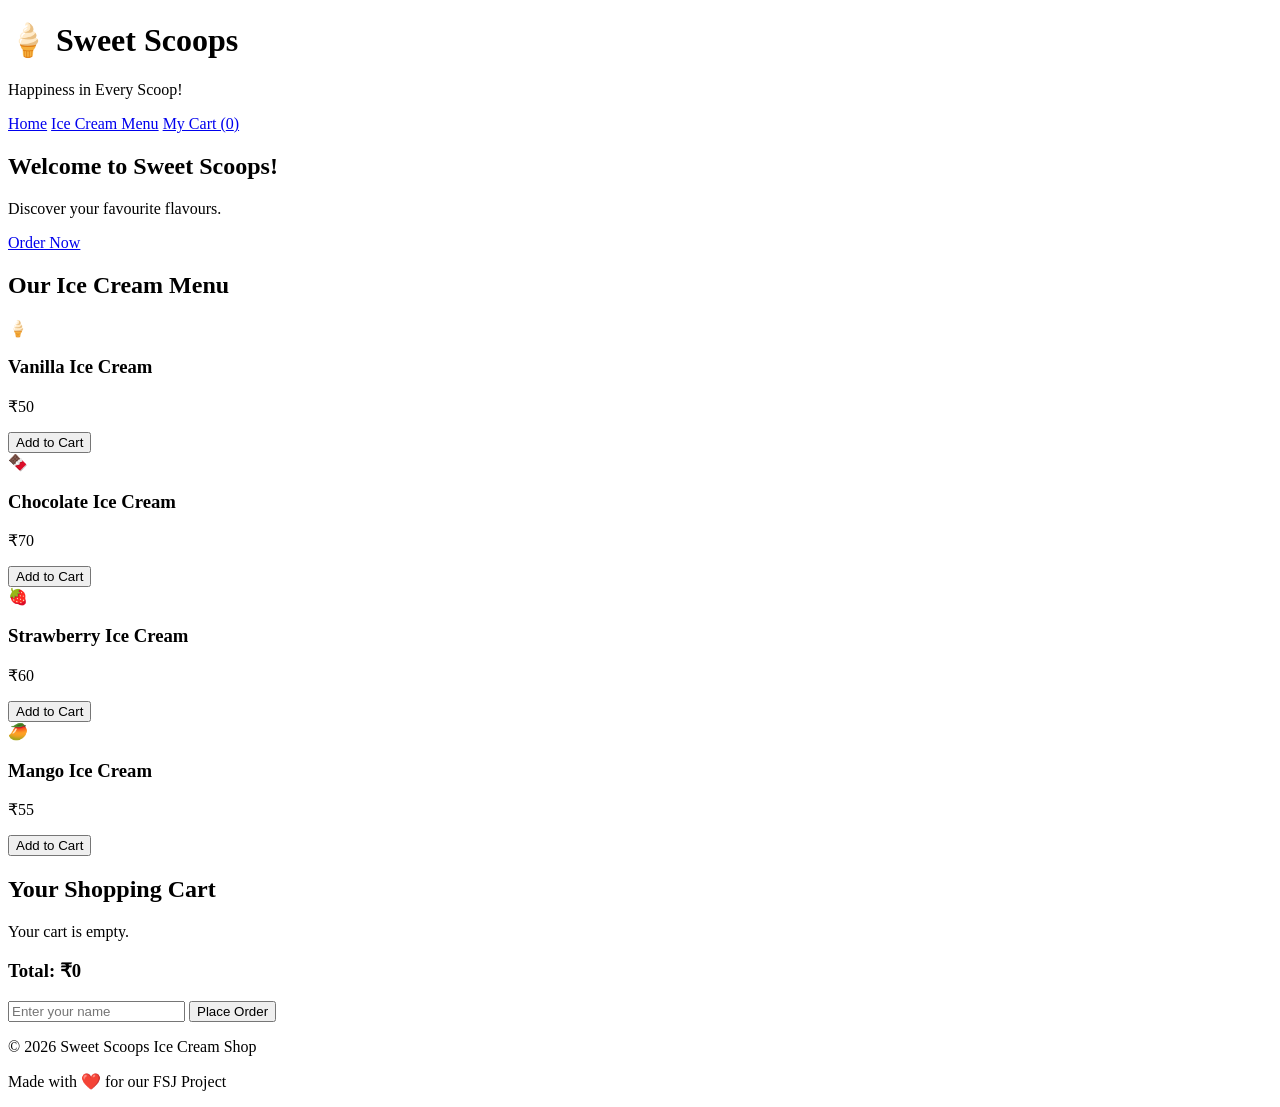
==== index.html @ 0f03e1d2 "Create index.html" ====
<!DOCTYPE html>
<html lang="en">
<head>
    <meta charset="UTF-8">
    <meta name="viewport" content="width=device-width, initial-scale=1.0">
    <title>Sweet Scoops Ice Cream Shop</title>
    <link rel="stylesheet" href="style.css">
</head>
<body>

<header>
    <h1>🍦 Sweet Scoops</h1>
    <p>Happiness in Every Scoop!</p>
</header>

<nav>
    <a href="#home">Home</a>
    <a href="#menu">Ice Cream Menu</a>
    <a href="#cart">My Cart (<span id="cart-count">0</span>)</a>
</nav>

<section class="hero" id="home">
    <h2>Welcome to Sweet Scoops!</h2>
    <p>Discover your favourite flavours.</p>
    <a href="#menu" class="button">Order Now</a>
</section>

<section id="menu">
    <h2>Our Ice Cream Menu</h2>

    <div class="products">

        <div class="card">
 <div class="emoji">🍦</div>
            <h3>Vanilla Ice Cream</h3>
            <p>₹50</p>
            <button onclick="addToCart('Vanilla Ice Cream', 50)">
                Add to Cart
            </button>
        </div>

        <div class="card">
            <div class="emoji">🍫</div>
            <h3>Chocolate Ice Cream</h3>
            <p>₹70</p>
            <button onclick="addToCart('Chocolate Ice Cream', 70)">
                Add to Cart
            </button>
        </div>

        <div class="card">
            <div class="emoji">🍓</div>
            <h3>Strawberry Ice Cream</h3>
            <p>₹60</p>
            <button onclick="addToCart('Strawberry Ice Cream', 60)">
                Add to Cart
            </button>
        </div>

        <div class="card">
            <div class="emoji">🥭</div>
            <h3>Mango Ice Cream</h3>
            <p>₹55</p>
            <button onclick="addToCart('Mango Ice Cream', 55)">
                Add to Cart
            </button>
        </div>

    </div>
</section>

<section id="cart">
    <h2>Your Shopping Cart</h2>
    <div id="cart-items">Your cart is empty.</div>
    <h3>Total: ₹<span id="total">0</span></h3>

    <input type="text" id="customer-name"
           placeholder="Enter your name">

    <button onclick="placeOrder()">Place Order</button>
</section>

<footer>
    <p>© 2026 Sweet Scoops Ice Cream Shop</p>
    <p>Made with ❤️ for our FSJ Project</p>
</footer>

<script src="script.js"></script>
</body>
</html>
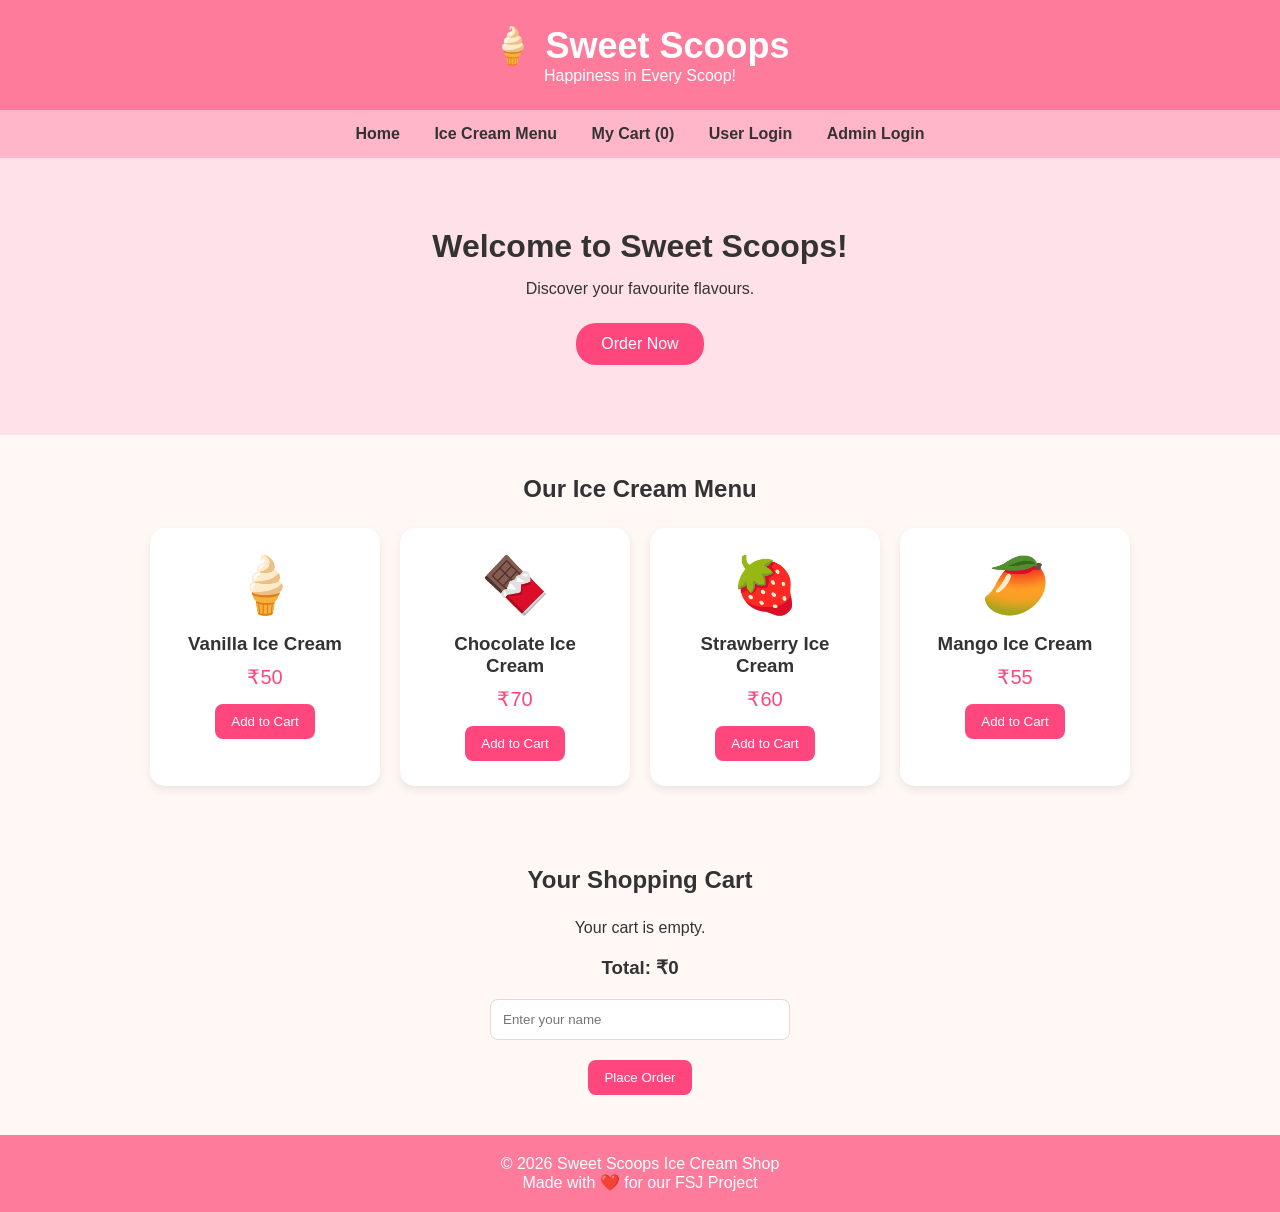
==== commit e8ce9b03: "Add login links to navigation menu" ====
--- a/index.html
+++ b/index.html
@@ -17,6 +17,8 @@
     <a href="#home">Home</a>
     <a href="#menu">Ice Cream Menu</a>
     <a href="#cart">My Cart (<span id="cart-count">0</span>)</a>
+    <a href="login.html">User Login</a>
+    <a href="admin-login.html">Admin Login</a>
 </nav>
 
 <section class="hero" id="home">
--- a/style.css
+++ b/style.css
@@ -0,0 +1,154 @@
+* {
+    margin: 0;
+    padding: 0;
+    box-sizing: border-box;
+}
+
+body {
+    font-family: Arial, sans-serif;
+    background: #fff8f5;
+    color: #333;
+}
+
+header {
+    background: #ff7b9c;
+    color: white;
+    text-align: center;
+    padding: 25px;
+}
+
+header h1 {
+    font-size: 36px;
+}
+
+nav {
+    background: #ffb6c8;
+    padding: 15px;
+    text-align: center;
+}
+
+nav a {
+    text-decoration: none;
+    color: #333;
+    margin: 0 15px;
+    font-weight: bold;
+}
+
+.hero {
+    text-align: center;
+    padding: 70px 20px;
+    background: #ffe1e9;
+}
+
+.hero h2 {
+    font-size: 32px;
+    margin-bottom: 15px;
+}
+
+.hero p {
+    margin-bottom: 25px;
+}
+
+.button {
+    display: inline-block;
+    background: #ff477e;
+    color: white;
+    text-decoration: none;
+    padding: 12px 25px;
+    border-radius: 20px;
+}
+
+section {
+    padding: 40px 20px;
+    text-align: center;
+}
+
+section h2 {
+    margin-bottom: 25px;
+}
+
+.products {
+    display: flex;
+    justify-content: center;
+    flex-wrap: wrap;
+    gap: 20px;
+}
+
+.card {
+    background: white;
+    width: 230px;
+    padding: 25px;
+    border-radius: 15px;
+    box-shadow: 0 4px 10px #00000015;
+}
+
+.emoji {
+    font-size: 55px;
+    margin-bottom: 15px;
+}
+
+.card h3 {
+    margin-bottom: 10px;
+}
+
+.card p {
+    color: #ff477e;
+    font-size: 20px;
+    margin-bottom: 15px;
+}
+
+button {
+    background: #ff477e;
+    color: white;
+    border: none;
+    padding: 10px 16px;
+    border-radius: 8px;
+    cursor: pointer;
+}
+
+button:hover,
+.button:hover {
+    background: #e52f68;
+}
+
+#cart-items {
+    margin: 20px auto;
+    max-width: 500px;
+}
+
+.cart-row {
+    display: flex;
+    justify-content: space-between;
+    gap: 10px;
+    margin: 10px 0;
+    padding: 12px;
+    background: white;
+    border-radius: 8px;
+}
+
+#customer-name {
+    display: block;
+    margin: 20px auto;
+    padding: 12px;
+    width: min(300px, 90%);
+    border: 1px solid #ddd;
+    border-radius: 8px;
+}
+
+footer {
+    background: #ff7b9c;
+    color: white;
+    text-align: center;
+    padding: 20px;
+}
+
+@media (max-width: 600px) {
+    nav a {
+        display: inline-block;
+        margin: 8px;
+    }
+
+    .hero h2 {
+        font-size: 25px;
+    }
+}
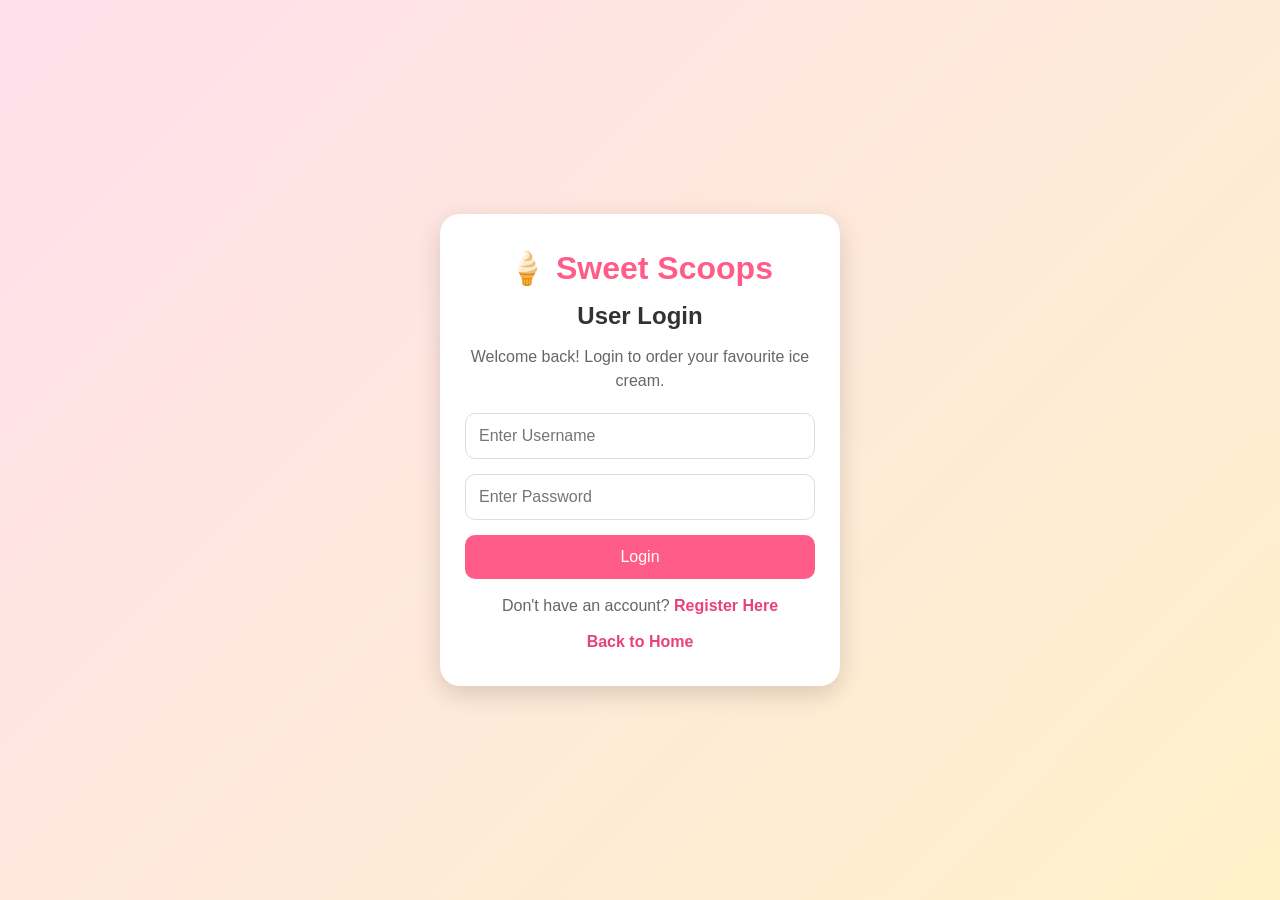
==== commit 7f4f40c5: "Change title to 'Sweet Scoops - Login' and redirect Updated the title for the login page and redirec" ====
--- a/index.html
+++ b/index.html
@@ -3,90 +3,11 @@
 <head>
     <meta charset="UTF-8">
     <meta name="viewport" content="width=device-width, initial-scale=1.0">
-    <title>Sweet Scoops Ice Cream Shop</title>
-    <link rel="stylesheet" href="style.css">
+    <title>Sweet Scoops - Login</title>
 </head>
 <body>
-
-<header>
-    <h1>🍦 Sweet Scoops</h1>
-    <p>Happiness in Every Scoop!</p>
-</header>
-
-<nav>
-    <a href="#home">Home</a>
-    <a href="#menu">Ice Cream Menu</a>
-    <a href="#cart">My Cart (<span id="cart-count">0</span>)</a>
-    <a href="login.html">User Login</a>
-    <a href="admin-login.html">Admin Login</a>
-</nav>
-
-<section class="hero" id="home">
-    <h2>Welcome to Sweet Scoops!</h2>
-    <p>Discover your favourite flavours.</p>
-    <a href="#menu" class="button">Order Now</a>
-</section>
-
-<section id="menu">
-    <h2>Our Ice Cream Menu</h2>
-
-    <div class="products">
-
-        <div class="card">
- <div class="emoji">🍦</div>
-            <h3>Vanilla Ice Cream</h3>
-            <p>₹50</p>
-            <button onclick="addToCart('Vanilla Ice Cream', 50)">
-                Add to Cart
-            </button>
-        </div>
-
-        <div class="card">
-            <div class="emoji">🍫</div>
-            <h3>Chocolate Ice Cream</h3>
-            <p>₹70</p>
-            <button onclick="addToCart('Chocolate Ice Cream', 70)">
-                Add to Cart
-            </button>
-        </div>
-
-        <div class="card">
-            <div class="emoji">🍓</div>
-            <h3>Strawberry Ice Cream</h3>
-            <p>₹60</p>
-            <button onclick="addToCart('Strawberry Ice Cream', 60)">
-                Add to Cart
-            </button>
-        </div>
-
-        <div class="card">
-            <div class="emoji">🥭</div>
-            <h3>Mango Ice Cream</h3>
-            <p>₹55</p>
-            <button onclick="addToCart('Mango Ice Cream', 55)">
-                Add to Cart
-            </button>
-        </div>
-
-    </div>
-</section>
-
-<section id="cart">
-    <h2>Your Shopping Cart</h2>
-    <div id="cart-items">Your cart is empty.</div>
-    <h3>Total: ₹<span id="total">0</span></h3>
-
-    <input type="text" id="customer-name"
-           placeholder="Enter your name">
-
-    <button onclick="placeOrder()">Place Order</button>
-</section>
-
-<footer>
-    <p>© 2026 Sweet Scoops Ice Cream Shop</p>
-    <p>Made with ❤️ for our FSJ Project</p>
-</footer>
-
-<script src="script.js"></script>
+    <script>
+        window.location.replace("login.html");
+    </script>
 </body>
 </html>
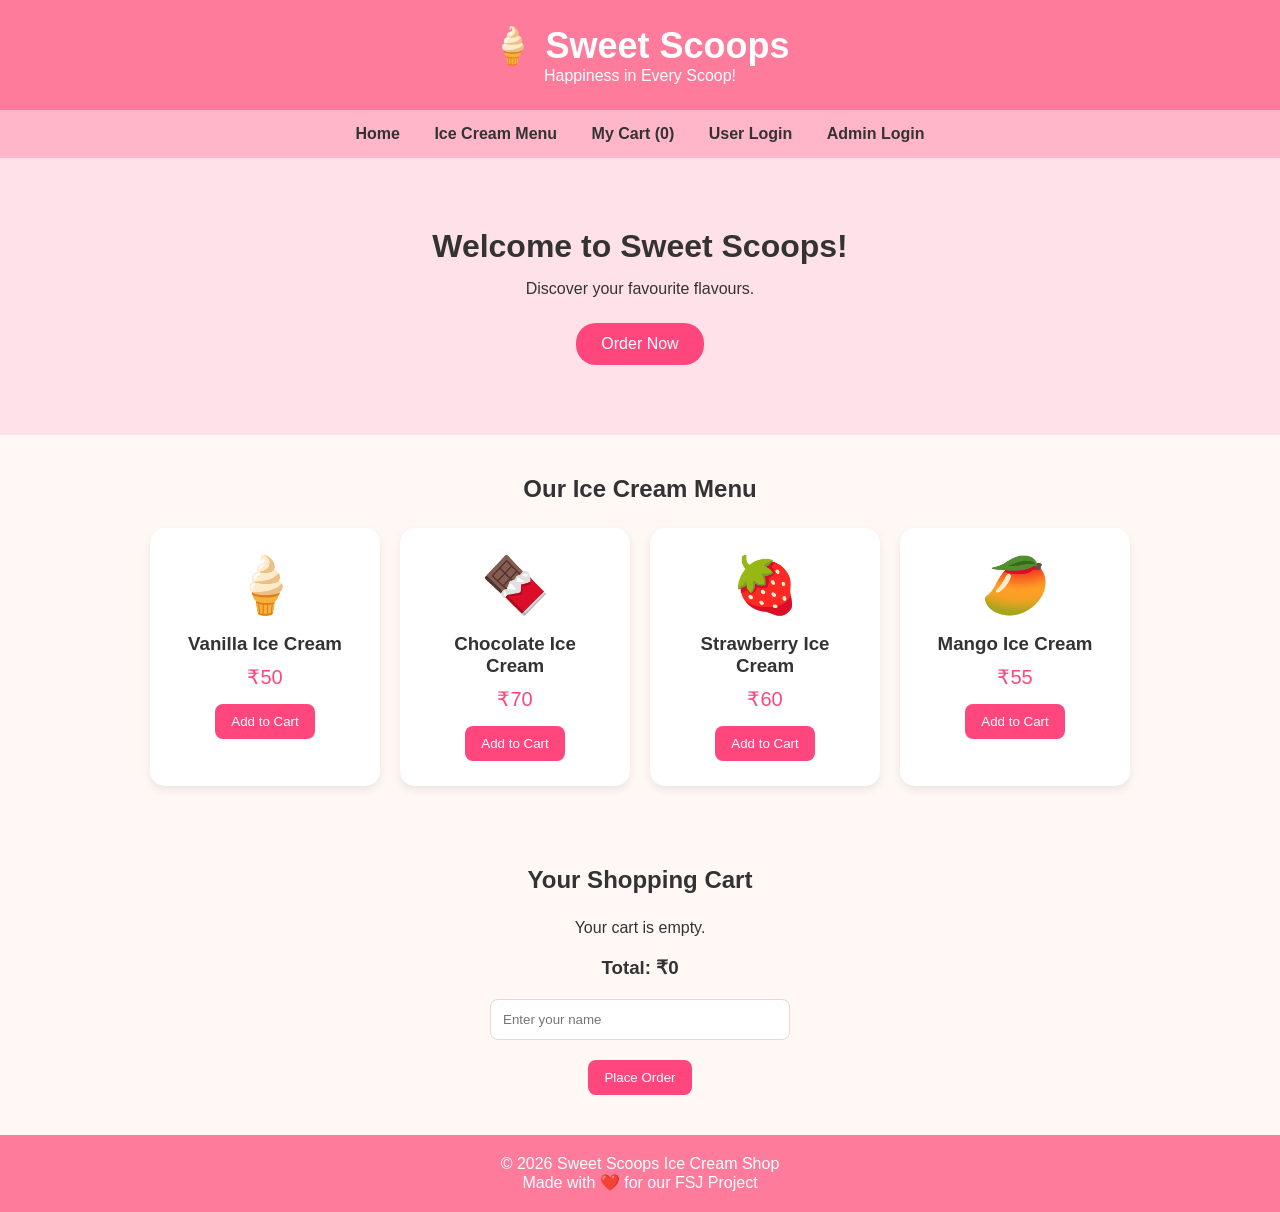
==== commit 1f5779ed: "Enhance index.html with new layout and content Updated the title and added header, navigation, and s" ====
--- a/index.html
+++ b/index.html
@@ -3,11 +3,78 @@
 <head>
     <meta charset="UTF-8">
     <meta name="viewport" content="width=device-width, initial-scale=1.0">
-    <title>Sweet Scoops - Login</title>
+    <title>Sweet Scoops Ice Cream Shop</title>
+    <link rel="stylesheet" href="style.css">
 </head>
 <body>
-    <script>
-        window.location.replace("login.html");
-    </script>
+
+<header>
+    <h1>🍦 Sweet Scoops</h1>
+    <p>Happiness in Every Scoop!</p>
+</header>
+
+<nav>
+    <a href="#home">Home</a>
+    <a href="#menu">Ice Cream Menu</a>
+    <a href="#cart">My Cart (<span id="cart-count">0</span>)</a>
+    <a href="login.html">User Login</a>
+    <a href="admin-login.html">Admin Login</a>
+</nav>
+
+<section class="hero" id="home">
+    <h2>Welcome to Sweet Scoops!</h2>
+    <p>Discover your favourite flavours.</p>
+    <a href="#menu" class="button">Order Now</a>
+</section>
+
+<section id="menu">
+    <h2>Our Ice Cream Menu</h2>
+
+    <div class="products">
+        <div class="card">
+            <div class="emoji">🍦</div>
+            <h3>Vanilla Ice Cream</h3>
+            <p>₹50</p>
+            <button onclick="addToCart('Vanilla Ice Cream', 50)">Add to Cart</button>
+        </div>
+
+        <div class="card">
+            <div class="emoji">🍫</div>
+            <h3>Chocolate Ice Cream</h3>
+            <p>₹70</p>
+            <button onclick="addToCart('Chocolate Ice Cream', 70)">Add to Cart</button>
+        </div>
+
+        <div class="card">
+            <div class="emoji">🍓</div>
+            <h3>Strawberry Ice Cream</h3>
+            <p>₹60</p>
+            <button onclick="addToCart('Strawberry Ice Cream', 60)">Add to Cart</button>
+        </div>
+
+        <div class="card">
+            <div class="emoji">🥭</div>
+            <h3>Mango Ice Cream</h3>
+            <p>₹55</p>
+            <button onclick="addToCart('Mango Ice Cream', 55)">Add to Cart</button>
+        </div>
+    </div>
+</section>
+
+<section id="cart">
+    <h2>Your Shopping Cart</h2>
+    <div id="cart-items">Your cart is empty.</div>
+    <h3>Total: ₹<span id="total">0</span></h3>
+
+    <input type="text" id="customer-name" placeholder="Enter your name">
+    <button onclick="placeOrder()">Place Order</button>
+</section>
+
+<footer>
+    <p>© 2026 Sweet Scoops Ice Cream Shop</p>
+    <p>Made with ❤️ for our FSJ Project</p>
+</footer>
+
+<script src="script.js"></script>
 </body>
 </html>
--- a/style.css
+++ b/style.css
@@ -0,0 +1,154 @@
+* {
+    margin: 0;
+    padding: 0;
+    box-sizing: border-box;
+}
+
+body {
+    font-family: Arial, sans-serif;
+    background: #fff8f5;
+    color: #333;
+}
+
+header {
+    background: #ff7b9c;
+    color: white;
+    text-align: center;
+    padding: 25px;
+}
+
+header h1 {
+    font-size: 36px;
+}
+
+nav {
+    background: #ffb6c8;
+    padding: 15px;
+    text-align: center;
+}
+
+nav a {
+    text-decoration: none;
+    color: #333;
+    margin: 0 15px;
+    font-weight: bold;
+}
+
+.hero {
+    text-align: center;
+    padding: 70px 20px;
+    background: #ffe1e9;
+}
+
+.hero h2 {
+    font-size: 32px;
+    margin-bottom: 15px;
+}
+
+.hero p {
+    margin-bottom: 25px;
+}
+
+.button {
+    display: inline-block;
+    background: #ff477e;
+    color: white;
+    text-decoration: none;
+    padding: 12px 25px;
+    border-radius: 20px;
+}
+
+section {
+    padding: 40px 20px;
+    text-align: center;
+}
+
+section h2 {
+    margin-bottom: 25px;
+}
+
+.products {
+    display: flex;
+    justify-content: center;
+    flex-wrap: wrap;
+    gap: 20px;
+}
+
+.card {
+    background: white;
+    width: 230px;
+    padding: 25px;
+    border-radius: 15px;
+    box-shadow: 0 4px 10px #00000015;
+}
+
+.emoji {
+    font-size: 55px;
+    margin-bottom: 15px;
+}
+
+.card h3 {
+    margin-bottom: 10px;
+}
+
+.card p {
+    color: #ff477e;
+    font-size: 20px;
+    margin-bottom: 15px;
+}
+
+button {
+    background: #ff477e;
+    color: white;
+    border: none;
+    padding: 10px 16px;
+    border-radius: 8px;
+    cursor: pointer;
+}
+
+button:hover,
+.button:hover {
+    background: #e52f68;
+}
+
+#cart-items {
+    margin: 20px auto;
+    max-width: 500px;
+}
+
+.cart-row {
+    display: flex;
+    justify-content: space-between;
+    gap: 10px;
+    margin: 10px 0;
+    padding: 12px;
+    background: white;
+    border-radius: 8px;
+}
+
+#customer-name {
+    display: block;
+    margin: 20px auto;
+    padding: 12px;
+    width: min(300px, 90%);
+    border: 1px solid #ddd;
+    border-radius: 8px;
+}
+
+footer {
+    background: #ff7b9c;
+    color: white;
+    text-align: center;
+    padding: 20px;
+}
+
+@media (max-width: 600px) {
+    nav a {
+        display: inline-block;
+        margin: 8px;
+    }
+
+    .hero h2 {
+        font-size: 25px;
+    }
+}
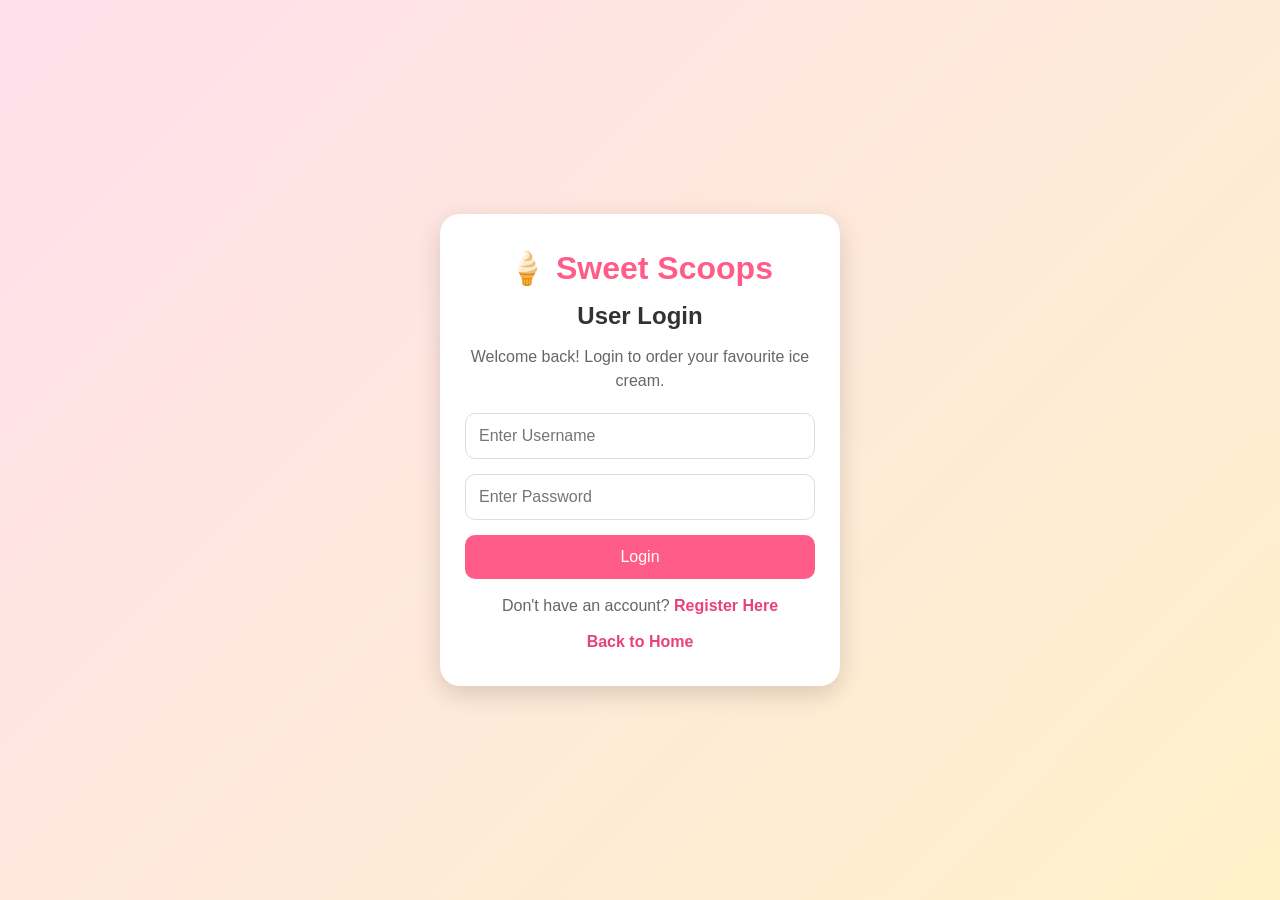
==== commit 0335604d: "Simplify index.html and add user redirection Updated the title and added a script for user redirecti" ====
--- a/index.html
+++ b/index.html
@@ -3,78 +3,17 @@
 <head>
     <meta charset="UTF-8">
     <meta name="viewport" content="width=device-width, initial-scale=1.0">
-    <title>Sweet Scoops Ice Cream Shop</title>
-    <link rel="stylesheet" href="style.css">
+    <title>Sweet Scoops</title>
 </head>
 <body>
+    <script>
+        const loggedInUser = localStorage.getItem("sweetScoopsLoggedInUser");
 
-<header>
-    <h1>🍦 Sweet Scoops</h1>
-    <p>Happiness in Every Scoop!</p>
-</header>
-
-<nav>
-    <a href="#home">Home</a>
-    <a href="#menu">Ice Cream Menu</a>
-    <a href="#cart">My Cart (<span id="cart-count">0</span>)</a>
-    <a href="login.html">User Login</a>
-    <a href="admin-login.html">Admin Login</a>
-</nav>
-
-<section class="hero" id="home">
-    <h2>Welcome to Sweet Scoops!</h2>
-    <p>Discover your favourite flavours.</p>
-    <a href="#menu" class="button">Order Now</a>
-</section>
-
-<section id="menu">
-    <h2>Our Ice Cream Menu</h2>
-
-    <div class="products">
-        <div class="card">
-            <div class="emoji">🍦</div>
-            <h3>Vanilla Ice Cream</h3>
-            <p>₹50</p>
-            <button onclick="addToCart('Vanilla Ice Cream', 50)">Add to Cart</button>
-        </div>
-
-        <div class="card">
-            <div class="emoji">🍫</div>
-            <h3>Chocolate Ice Cream</h3>
-            <p>₹70</p>
-            <button onclick="addToCart('Chocolate Ice Cream', 70)">Add to Cart</button>
-        </div>
-
-        <div class="card">
-            <div class="emoji">🍓</div>
-            <h3>Strawberry Ice Cream</h3>
-            <p>₹60</p>
-            <button onclick="addToCart('Strawberry Ice Cream', 60)">Add to Cart</button>
-        </div>
-
-        <div class="card">
-            <div class="emoji">🥭</div>
-            <h3>Mango Ice Cream</h3>
-            <p>₹55</p>
-            <button onclick="addToCart('Mango Ice Cream', 55)">Add to Cart</button>
-        </div>
-    </div>
-</section>
-
-<section id="cart">
-    <h2>Your Shopping Cart</h2>
-    <div id="cart-items">Your cart is empty.</div>
-    <h3>Total: ₹<span id="total">0</span></h3>
-
-    <input type="text" id="customer-name" placeholder="Enter your name">
-    <button onclick="placeOrder()">Place Order</button>
-</section>
-
-<footer>
-    <p>© 2026 Sweet Scoops Ice Cream Shop</p>
-    <p>Made with ❤️ for our FSJ Project</p>
-</footer>
-
-<script src="script.js"></script>
+        if (loggedInUser) {
+            window.location.replace("shop.html");
+        } else {
+            window.location.replace("login.html");
+        }
+    </script>
 </body>
 </html>
